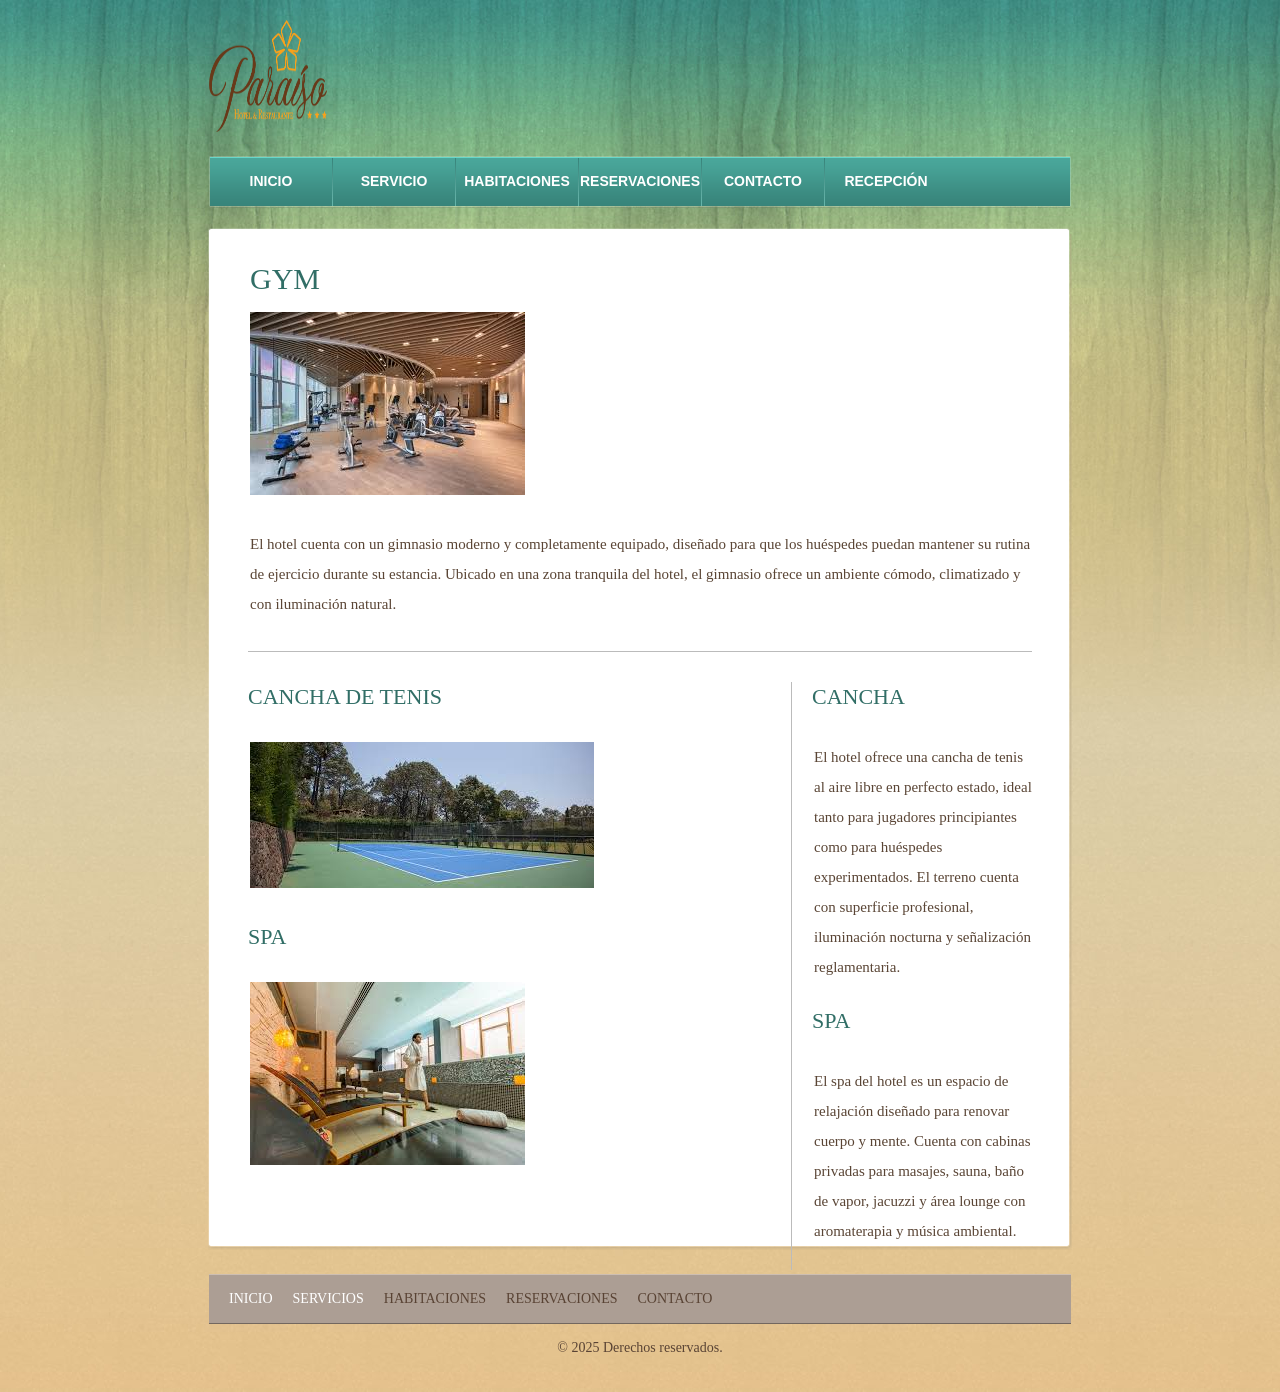
==== about.html @ c759f08c "Todo" ====
<!DOCTYPE html>
<html>

<head>
	<meta charset="UTF-8">
	<title>Servicios - que ofrecemos</title>
	<link rel="stylesheet" href="css/style.css" type="text/css">
</head>

<body>
	<div id="background">
		<div id="page">
			<div id="header">
				<div id="logo">
					<a href="index.html"><img src="images/LogoFinal.png" alt="LOGO" height="112" width="118"></a>
				</div>
				<div id="navigation">
					<ul>
						<li><a href="index.html">INICIO</a></li>
						<li><a href="about.html">SERVICIO</a></li>
						<li><a href="habitaciones.html">HABITACIONES</a></li>
						<li><a href="foods.html">RESERVACIONES</a></li>
						<li><a href="contact.html">CONTACTO</a></li>
						<li><a href="admin.html">RECEPCIÓN</a></li>
					</ul>
				</div>
			</div>
			<div id="contents">
				<div class="box">
					<div>
						<div class="body">
							<h1>GYM</h1>
							<p>
								<img src="images/gym.jpg" alt="Img">
							</p>
							<p>
								El hotel cuenta con un gimnasio moderno y completamente equipado, diseñado para que los
								huéspedes puedan mantener su rutina de ejercicio durante su estancia.
								Ubicado en una zona tranquila del hotel, el gimnasio ofrece un ambiente cómodo,
								climatizado y con iluminación natural.
							</p>
							<hr>
							<div class="ads">
								<h2>Cancha</h2>
								<p>
									El hotel ofrece una cancha de tenis al aire libre en perfecto estado,
									ideal tanto para jugadores principiantes como para huéspedes experimentados. El
									terreno cuenta con superficie profesional,
									iluminación nocturna y señalización reglamentaria.
								</p>
								<h2>SPA</h2>
								<p>
									El spa del hotel es un espacio de relajación diseñado para renovar cuerpo y mente.
									Cuenta con cabinas privadas para masajes, sauna, baño de vapor, jacuzzi y área
									lounge con aromaterapia y música ambiental.
								</p>
							</div>
							<h2>Cancha de tenis</h2>
							<p>
								<img src="images/tenis.jpg" alt="Img">
							</p>
							<h2>SPA</h2>
							<p>
								<img src="images/spa.jpg" alt="Img">
							</p>
						</div>
					</div>
				</div>
			</div>
		</div>
		<div id="footer">
			<div>
				<ul class="navigation">
					<li class="active">
						<a href="index.html">INICIO</a>
					</li>
					<li class="active">
						<a href="about.html">SERVICIOS</a>
					</li>
					<li>
						<a href="habitaciones.html">HABITACIONES</a>
					</li>
					<li>
						<a href="foods.html">RESERVACIONES</a>
					</li>
					<li>
						<a href="contact.html">CONTACTO</a>
					</li>
				</ul>
			</div>
			<p>
				© 2025 Derechos reservados.
			</p>
		</div>
	</div>
</body>

</html>
---- css/style.css ----
body {
	background: #ffb744 url(../images/bg-body.jpg) repeat left bottom;
	font-family: "Times New Roman", Times, serif;
	margin: 0;
}
#background {
	background: url(../images/bg-pattern.jpg) repeat-x center top;
	min-height: 1318px;
}
#page {
	width: 960px;
	margin: 0 auto;
}
img {
	border: 0;
}
/*------------------------------ Sprites ------------------------------*/
#navigation li, #navigation li a:hover, #navigation li.selected a {
	background-image: url(../images/bg-menu.png);
	background-repeat: repeat-x;
}
#contents div.box, #contents div.box > div, #contents div.body {
	background-image: url(../images/content-box.png);
	background-repeat: no-repeat;
}
#main div.box, #main div.box > div, #main div.box > div > div {
	background-image: url(../images/bg-box.png);
	background-repeat: no-repeat;
}
/*------------------------------ HEADER ------------------------------*/
#header {
	margin-bottom: 20px;
	padding-top: 20px;
}
/** Logo **/
#logo {
	float: left;
	margin-bottom: 20px;
	margin-left: 49px;
}
/** Navigation **/
#navigation {
	background: url(../images/bg-navigation.png) no-repeat;
	clear: both;
	height: 50px;
	width: 860px;
	margin: 0 auto;
	padding: 1px;
}
#navigation ul {
	display: inline-block;
	width: 860px;
	list-style: none;
	margin: 0;
	padding: 0;
}
#navigation li {
	float: left;
	background-position: 0 -118px;
	background-repeat: no-repeat;
	height: 49px;
	width: 122px;
	margin: 0;
	padding-left: 1px;
	text-align: center;
}
#navigation li:first-child {
	background: none;
	margin-left: 0;
	padding-left: 0;
}
#navigation li a {
	color: #fff;
	display: block;
	font: bold 14px/48px Arial, Helvetica, sans-serif;
	height: 49px;
	text-decoration: none;
	text-transform: uppercase;
}
#navigation li a:hover {
	background-position: 0 -59px;
	color: #6d6157;
}
#navigation li.selected a {
	background-position: 0 0;
	color: #e4e1bd;
}
/*------------------------------ CONTENTS ------------------------------*/
#contents {
	display: inline-block;
	width: 865px;
	padding: 0 47px;
}
#contents h1 {
	color: #316e66;
	font: 26px/30px "Times New Roman", Times, serif;
	margin: 18px 0 20px;
	padding-left: 2px;
	text-transform: uppercase;
}
#contents div.body h1, #contents h2 {
	color: #316e66;
	font: 30px/30px "Times New Roman", Times, serif;
	margin: 0 0 18px;
	text-transform: uppercase;
}
#contents h2 {
	font-size: 22px;
	margin: 0 0 30px;
}
#contents h2 a {
	color: #2c9688;
	text-decoration: none;
}
#contents p {
	color: #5a4535;
	font-size: 15px;
	line-height: 30px;
	margin: 0;
	padding: 0 0 24px 2px;
}
#contents p a {
	color: #5a4535;
}
#contents p a:hover, #news div.sidebar ul li a:hover {
	color: #917157;
}
/** box-shadow **/
#contents div.box {
	background-position: left bottom;
	margin-bottom: 20px;
	margin-left: 1px;
	padding: 0 0 6px;
}
#contents div.box > div {
	background-position: -1745px top;
	padding: 6px 0 0;
}
#contents div.body {
	background-position: -871px top;
	background-repeat: repeat-y;
	min-height: 980px;
	padding: 30px 40px 0;
}
/** Adbox **/
#adbox {
	background: url(../images/bg-adbox.png) no-repeat left top;
	width: 852px;
	margin: 0 auto;
	padding: 4px 5px 18px;
}
#adbox p {
	font-size: 16px;
}
.ads {
	float: right;
	width: 220px;
	border-left: 1px solid #bbbbbb;
	margin-left: 20px;
	padding-left: 20px;
}
hr {
	border:0;
	border-top: 1px solid #bbbbbb;
	margin-bottom: 30px;
}
/** MAIN **/
#main {
	float: left;
	min-height: 100px;
	width: 566px;
}
#main div.box {
	background-position: left bottom;
	margin-bottom: 12px;
	padding: 0 0 6px;
}
#main div.box > div {
	background-position: -1145px top;
	padding: 6px 0 0;
}
#main div.box > div > div {
	background-position: -572px top;
	background-repeat: repeat-y;
	padding: 17px;
}
#main div.box h3 {
	color: #316e66;
	font-weight: normal;
	letter-spacing: 1px;
	border-bottom: 1px dotted #9c8964;
	margin: 0;
	padding: 0 0 12px;
	text-transform: uppercase;
}
#main div.box h4 {
	font: 22px/24px "Times New Roman", Times, serif;
	font-weight: normal;
	margin: 6px 0 0;
}
#main div.box h4 a {
	color: #5a4535;
	text-decoration: none;
}
#main div.box ul {
	list-style: none;
	margin: 0;
	padding: 0;
}
#main div.box ul li {
	border-bottom: 1px dotted #9c8964;
}
#main div.box ul li span {
	color: #5a4535;
	display: block;
	font-size: 14px;
	margin-bottom: 12px;
}
#main div.box ul li p {
	line-height: 24px;
	padding: 0 0 3px;
}
/** SIDEBAR **/
#sidebar {
	float: right;
	height: auto;
	width: 285px;
}
#sidebar div.section {
	height: 144px;
	margin-bottom: 12px;
}
#sidebar div.section:first-child {
	padding: 3px 0 0;
}
#sidebar div.section > a:hover {
	filter:alpha(opacity=60);
	opacity: 0.6;
}
/** testimonials **/
#contents div#testimonials h3 {
	color: #2c9688;
	font-weight: normal;
	letter-spacing: 1px;
	border-bottom: 0;
	padding-bottom: 0;
}
#testimonials p {
	display: inline-block;
	line-height: 24px;
	padding-bottom: 3px;
}
#testimonials p span {
	float: right;
}
#testimonials p span a {
	color: #2c9688;
	text-decoration: none;
}
#testimonials p span a:hover {
	color: #2c9688;
}
/** Rooms, Foods Dive Sites **/
#rooms, #foods, #sites {
	list-style: none;
	margin: 0;
	padding: 0;
}
#rooms li, #foods li, #sites li {
	display: inline-block;
	width: 784px;
	border-top: 1px solid #b7b7b7;
	padding: 30px 0;
	position: relative;
}
#rooms li:first-child, #foods li:first-child, #sites li:first-child {
	border-top: 0;
}
#rooms li img {
	float: left;
	border: 1px solid #2c9688;
	margin-right: 15px;
}
#rooms .rate {
	color: #316e66;
	display: inline-block;
	font: 16px/35px "Times New Roman", Times, serif;
	height: 35px;
	width: 138px;
	border: 1px solid #5a4535;
	text-align: center;
	position: absolute;
	bottom: 30px;
}
/** Food **/
#foods li > div.infos {
	height: 169px;
	width: 780px;
	position: relative;
}
#foods li > div.infos p {
	background: url(../images/bg-foodDetail.png) repeat;
	color: #316e66;
	display: none;
	height: 60px;
	width: 740px;
	padding: 6px 20px 0;
	position: absolute;
	left: 0;
	bottom: 0;
}
#foods li > div.infos p span {
	display: block;
	font: 22px/22px "Times New Roman", Times, serif;
}
#foods li > div.infos:hover span.cover {
	background: url(../images/bg-foodInfos.png) repeat;
	display: inline-block;
	height: 100%;
	width: 100%;
	position: absolute;
	left: 0;
	top: 0;
}
#foods li > div.infos:hover p {
	display: block;
}
/** Dive Site **/
#sites li {
	padding-bottom: 0;
}
#sites li img {
	float: right;
	border: 1px solid #2c9688;
	margin-left: 15px;
}
/** News **/
#news {
	display: inline-block;
	width: 784px;
}
#news > div {
	width: 560px;
	border-right: 1px solid #bbbbbb;
	padding-right: 35px;
}
#news > div img {
	border: 1px solid #2c9688;
	margin-bottom: 20px;
}
#news > div h2 {
	margin-bottom: 12px;
}
#news > div span {
	color: #5a4535;
	display: block;
	font: 15px/24px "Times New Roman", Times, serif;
	margin-bottom: 30px;
}
#news > div span.author {
	color: #2c9688;
	display: block;
	font-size: 14px;
	margin-bottom: 20px;
}
#news div.sidebar {
	float: right;
	width: 160px;
	border: 0;
	padding: 0;
}
#news div.sidebar h3 {
	color: #2c9688;
	font-size: 20px;
	font-weight: normal;
	border-top: 1px solid #b7b7b7;
	margin: 0 0 12px;
	padding-top: 18px;
	text-transform: uppercase;
}
#news div.sidebar h3:first-child {
	border: 0;
	padding-top: 0px;
}
#news div.sidebar ul {
	list-style: none;
	margin: 0 0 8px;
	padding: 0;
}
#news div.sidebar ul li a {
	color: #5a4535;
	display: inline-block;
	font-size: 15px;
	margin-bottom: 6px;
	text-decoration: none;
}
#news ul li {
	margin-bottom: 12px;
}
/** Contact **/
#contact form {
	float: right;
	color: #5a4535;
	height: 320px;
	width: 420px;
	border: 1px solid #5a4535;
	padding: 19px 19px 6px;
}
#contact form table {
	border-collapse: collapse;
}
#contact form table td {
	padding-bottom: 6px;
}
#contact table td:first-child {
	font-size: 14px;
	line-height: 30px;
	width: 180px;
	text-transform: uppercase;
}
#contact table td.txtarea {
	vertical-align: top;
}
#contact form input {
	height: 17px;
	line-height: 17px;
	width: 278px;
	border: 1px solid #5a4535;
	border-radius: 2px;
}
#contact textarea {
	height: 143px;
	line-height: 17px;
	width: 338px;
	border: 1px solid #5a4535;
	border-radius: 2px;
	overflow: auto;
	resize: none;
}
#contact input.btn {
	background: url(../images/btn-send.png) no-repeat -70px 0;
	cursor: pointer;
	height: 26px;
	width: 60px;
	border: 0;
	padding: 0;
	margin: 0;
}
#contact input.btn:hover {
	background-position: 0 0;
}
#contact p span {
	display: block;
	text-transform: uppercase;
}
/*------------------------------ FOOTER ------------------------------*/
#footer {
	color: #594334;
	font-size: 14px;
	line-height: 48px;
	margin: -38px 0 20px;
	padding-top: 42px;
	text-transform: uppercase;
}
#footer > div {
	background-color: #ac9e94;
	height: 48px;
	width: 822px;
	border-bottom: 1px solid #72675f;
	border-top: 1px solid #cdbeb2;
	margin: 0 auto;
	padding: 0 20px;
	text-align: right;
}
#footer ul.navigation {
	float: left;
	display: inline-block;
	list-style: none;
	margin: 0;
	padding: 0;
}
#footer ul.navigation li {
	float: left;
	margin-right: 10px;
}
#footer ul.navigation li a {
	color: #594334;
	padding: 0 5px;
	text-decoration: none;
}
#footer ul.navigation li:first-child a {
	border-left: 0;
	padding-left: 0;
}
#footer ul.navigation li a:hover {
	color: #eee7c3;
}
#footer ul.navigation li.active a {
	color: #fff;
}
#footer p {
	margin: 0;
	text-align: center;
	text-transform: none;
}
/** Connect **/
#connect {
	float: right;
	display: inline-block;
	line-height: 26px;
	margin: 12px 0 0;
}
#connect a {
	background: url(../images/icons.png) no-repeat;
	display: inline-block;
	height: 23px;
	width: 23px;
	margin-left: 10px;
}
#connect a.pinterest {
	background-position: 0 -33px;
}
#connect a.facebook {
	background-position: 0 -98px;
}
#connect a.twitter {
	background-position: 0 -164px;
	width: 28px;
}
#connect a.googleplus {
	background-position: 0 -230px;
}
#connect a.pinterest:hover {
	background-position: 0 0;
}
#connect a.facebook:hover {
	background-position: 0 -65px;
}
#connect a.twitter:hover {
	background-position: 0 -131px;
}
#connect a.googleplus:hover {
	background-position: 0 -197px;
}
input[type="email"]:hover,
input:hover,
select:hover {
    opacity: 1 !important;
    visibility: visible !important;
    transform: scale(1) !important;
}
.btn-eliminar {
    background-color: #c62828;
    color: #fff;
    border: none;
    padding: 5px 10px;
    margin-top: 5px;
    cursor: pointer;
    border-radius: 5px;
}

.btn-eliminar:hover {
    background-color: #b71c1c;
}
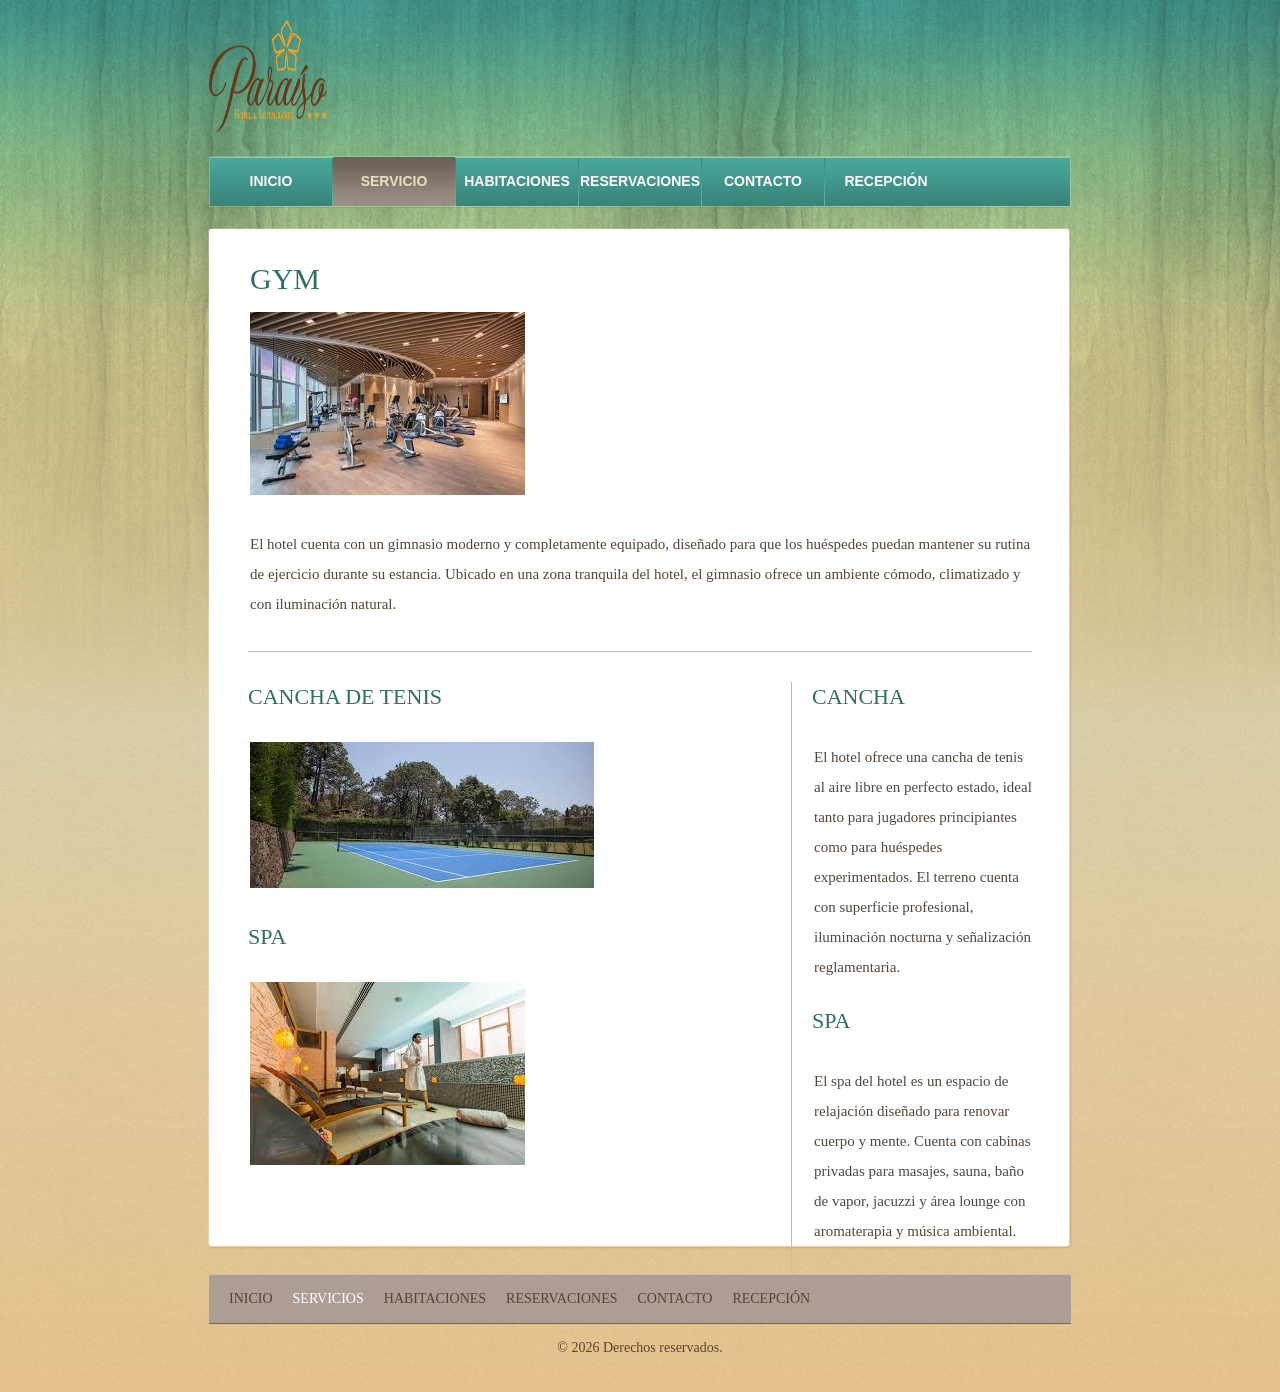
==== commit 3d03d08a: "Cambios" ====
--- a/about.html
+++ b/about.html
@@ -16,12 +16,24 @@
 				</div>
 				<div id="navigation">
 					<ul>
-						<li><a href="index.html">INICIO</a></li>
-						<li><a href="about.html">SERVICIO</a></li>
-						<li><a href="habitaciones.html">HABITACIONES</a></li>
-						<li><a href="foods.html">RESERVACIONES</a></li>
-						<li><a href="contact.html">CONTACTO</a></li>
-						<li><a href="admin.html">RECEPCIÓN</a></li>
+						<li>
+							<a href="index.html">INICIO</a>
+						</li>
+						<li class="selected">
+							<a href="about.html">SERVICIO</a>
+						</li>
+						<li>
+							<a href="habitaciones.html">HABITACIONES</a>
+						</li>
+						<li>
+							<a href="foods.html">RESERVACIONES</a>
+						</li>
+						<li>
+							<a href="contact.html">CONTACTO</a>
+						</li>
+						<li>
+							<a href="admin.html">RECEPCIÓN</a>
+						</li>
 					</ul>
 				</div>
 			</div>
@@ -71,7 +83,7 @@
 		<div id="footer">
 			<div>
 				<ul class="navigation">
-					<li class="active">
+					<li>
 						<a href="index.html">INICIO</a>
 					</li>
 					<li class="active">
@@ -86,10 +98,13 @@
 					<li>
 						<a href="contact.html">CONTACTO</a>
 					</li>
+					<li>
+						<a href="admin.html">RECEPCIÓN</a>
+					</li>
 				</ul>
 			</div>
 			<p>
-				© 2025 Derechos reservados.
+				© 2026 Derechos reservados.
 			</p>
 		</div>
 	</div>
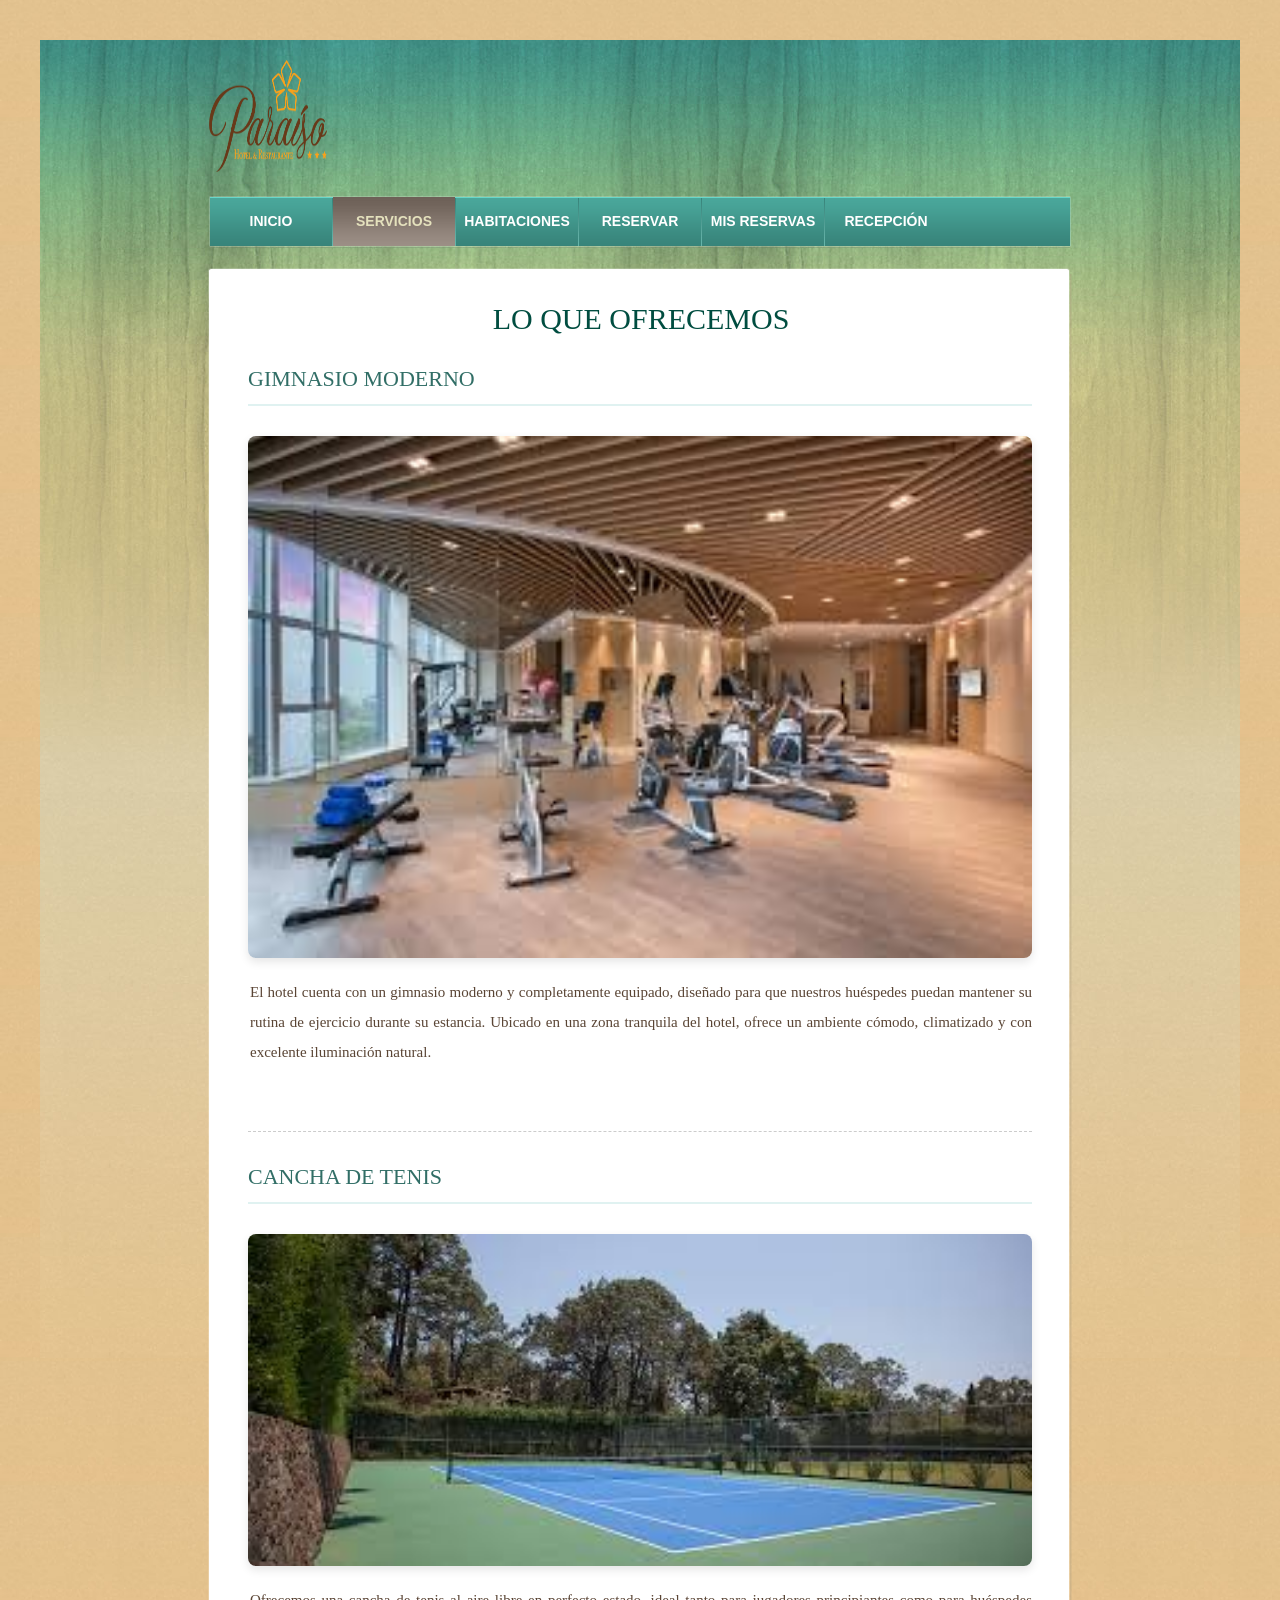
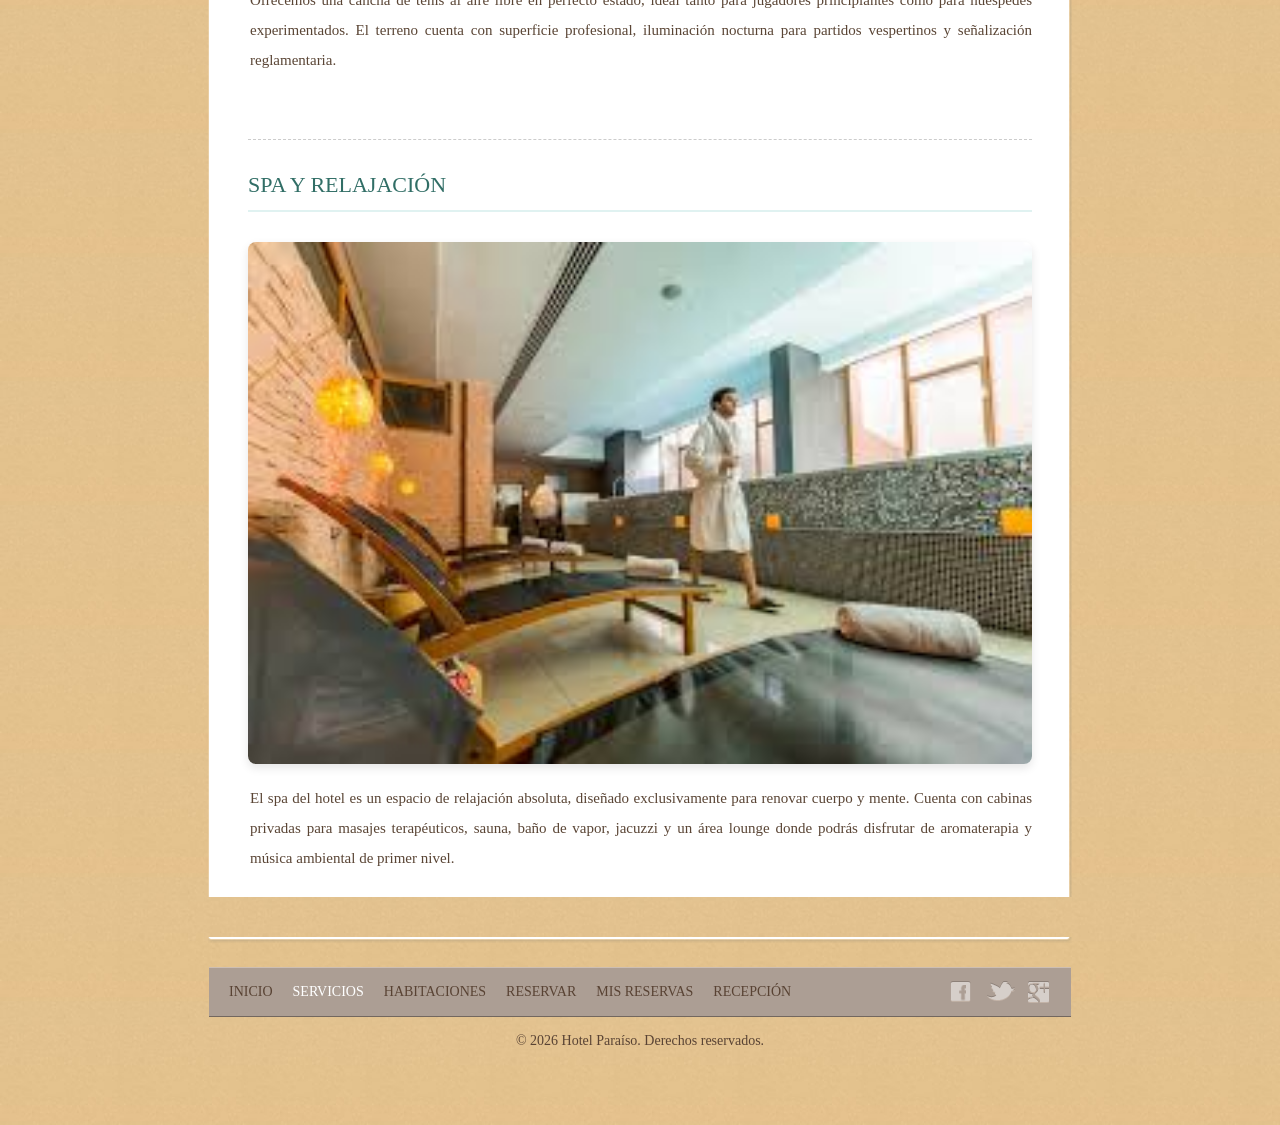
==== commit 15d244e0: "Correcciones" ====
--- a/about.html
+++ b/about.html
@@ -1,10 +1,39 @@
 <!DOCTYPE html>
-<html>
+<html lang="es">
 
 <head>
 	<meta charset="UTF-8">
-	<title>Servicios - que ofrecemos</title>
+	<title>HOTEL PARAÍSO - SERVICIOS</title>
 	<link rel="stylesheet" href="css/style.css" type="text/css">
+	<link rel="stylesheet" href="css/estilo.css" type="text/css">
+	<style>
+		/* Pequeños ajustes para que las imágenes y textos de servicios se vean espectaculares */
+		.servicio-seccion {
+			margin-bottom: 40px;
+		}
+
+		.servicio-seccion h2 {
+			color: #00695c;
+			border-bottom: 2px solid #e0f2f1;
+			padding-bottom: 10px;
+			margin-bottom: 15px;
+		}
+
+		.servicio-seccion img {
+			width: 100%;
+			max-width: 800px;
+			border-radius: 8px;
+			box-shadow: 0 4px 10px rgba(0, 0, 0, 0.1);
+			margin-bottom: 15px;
+		}
+
+		.servicio-seccion p {
+			font-size: 1.05em;
+			line-height: 1.6;
+			color: #444;
+			text-align: justify;
+		}
+	</style>
 </head>
 
 <body>
@@ -20,16 +49,16 @@
 							<a href="index.html">INICIO</a>
 						</li>
 						<li class="selected">
-							<a href="about.html">SERVICIO</a>
+							<a href="about.html">SERVICIOS</a>
 						</li>
 						<li>
 							<a href="habitaciones.html">HABITACIONES</a>
 						</li>
 						<li>
-							<a href="foods.html">RESERVACIONES</a>
+							<a href="reservar.html">RESERVAR</a>
 						</li>
 						<li>
-							<a href="contact.html">CONTACTO</a>
+							<a href="misreservas.html">MIS RESERVAS</a>
 						</li>
 						<li>
 							<a href="admin.html">RECEPCIÓN</a>
@@ -37,74 +66,78 @@
 					</ul>
 				</div>
 			</div>
+
 			<div id="contents">
 				<div class="box">
 					<div>
 						<div class="body">
-							<h1>GYM</h1>
-							<p>
-								<img src="images/gym.jpg" alt="Img">
-							</p>
-							<p>
-								El hotel cuenta con un gimnasio moderno y completamente equipado, diseñado para que los
-								huéspedes puedan mantener su rutina de ejercicio durante su estancia.
-								Ubicado en una zona tranquila del hotel, el gimnasio ofrece un ambiente cómodo,
-								climatizado y con iluminación natural.
-							</p>
-							<hr>
-							<div class="ads">
-								<h2>Cancha</h2>
+							<h1 style="text-align: center; margin-bottom: 30px; color: #004d40;">LO QUE OFRECEMOS</h1>
+
+							<div class="servicio-seccion">
+								<h2>Gimnasio Moderno</h2>
+								<img src="images/gym.jpg" alt="Gimnasio del Hotel">
 								<p>
-									El hotel ofrece una cancha de tenis al aire libre en perfecto estado,
-									ideal tanto para jugadores principiantes como para huéspedes experimentados. El
-									terreno cuenta con superficie profesional,
-									iluminación nocturna y señalización reglamentaria.
-								</p>
-								<h2>SPA</h2>
-								<p>
-									El spa del hotel es un espacio de relajación diseñado para renovar cuerpo y mente.
-									Cuenta con cabinas privadas para masajes, sauna, baño de vapor, jacuzzi y área
-									lounge con aromaterapia y música ambiental.
+									El hotel cuenta con un gimnasio moderno y completamente equipado, diseñado para que
+									nuestros
+									huéspedes puedan mantener su rutina de ejercicio durante su estancia. Ubicado en una
+									zona tranquila del hotel,
+									ofrece un ambiente cómodo, climatizado y con excelente iluminación natural.
 								</p>
 							</div>
-							<h2>Cancha de tenis</h2>
-							<p>
-								<img src="images/tenis.jpg" alt="Img">
-							</p>
-							<h2>SPA</h2>
-							<p>
-								<img src="images/spa.jpg" alt="Img">
-							</p>
+
+							<hr style="border: 0; border-top: 1px dashed #ccc; margin: 30px 0;">
+
+							<div class="servicio-seccion">
+								<h2>Cancha de Tenis</h2>
+								<img src="images/tenis.jpg" alt="Cancha de Tenis">
+								<p>
+									Ofrecemos una cancha de tenis al aire libre en perfecto estado, ideal tanto para
+									jugadores principiantes
+									como para huéspedes experimentados. El terreno cuenta con superficie profesional,
+									iluminación nocturna para
+									partidos vespertinos y señalización reglamentaria.
+								</p>
+							</div>
+
+							<hr style="border: 0; border-top: 1px dashed #ccc; margin: 30px 0;">
+
+							<div class="servicio-seccion">
+								<h2>SPA y Relajación</h2>
+								<img src="images/spa.jpg" alt="Servicios de SPA">
+								<p>
+									El spa del hotel es un espacio de relajación absoluta, diseñado exclusivamente para
+									renovar cuerpo y mente.
+									Cuenta con cabinas privadas para masajes terapéuticos, sauna, baño de vapor, jacuzzi
+									y un área lounge
+									donde podrás disfrutar de aromaterapia y música ambiental de primer nivel.
+								</p>
+							</div>
+
 						</div>
 					</div>
 				</div>
 			</div>
 		</div>
+
 		<div id="footer">
 			<div>
 				<ul class="navigation">
-					<li>
-						<a href="index.html">INICIO</a>
-					</li>
-					<li class="active">
-						<a href="about.html">SERVICIOS</a>
-					</li>
-					<li>
-						<a href="habitaciones.html">HABITACIONES</a>
-					</li>
-					<li>
-						<a href="foods.html">RESERVACIONES</a>
-					</li>
-					<li>
-						<a href="contact.html">CONTACTO</a>
-					</li>
-					<li>
-						<a href="admin.html">RECEPCIÓN</a>
-					</li>
+					<li><a href="index.html">INICIO</a></li>
+					<li class="active"><a href="about.html">SERVICIOS</a></li>
+					<li><a href="habitaciones.html">HABITACIONES</a></li>
+					<li><a href="reservar.html">RESERVAR</a></li>
+					<li><a href="misreservas.html">MIS RESERVAS</a></li>
+					<li><a href="admin.html">RECEPCIÓN</a></li>
 				</ul>
+
+				<div id="connect">
+					<a href="#" class="facebook"></a>
+					<a href="#" class="twitter"></a>
+					<a href="#" class="googleplus"></a>
+				</div>
 			</div>
 			<p>
-				© 2026 Derechos reservados.
+				© 2026 Hotel Paraíso. Derechos reservados.
 			</p>
 		</div>
 	</div>
--- a/css/estilo.css
+++ b/css/estilo.css
@@ -0,0 +1,60 @@
+body {
+            font-family: 'Georgia', serif;
+            background-color: #ffffff;
+            color: #004d40;
+            padding: 40px;
+        }
+
+        h1 {
+            font-size: 32px;
+            color: #004d40;
+            margin-bottom: 20px;
+        }
+
+        .form-reserva {
+            max-width: 450px;
+            background: #f5f5f5;
+            padding: 20px;
+            border-radius: 10px;
+            box-shadow: 0 2px 10px rgba(0, 0, 0, 0.1);
+        }
+
+        label {
+            display: block;
+            margin-top: 15px;
+            font-weight: bold;
+        }
+
+        input, select, button {
+            width: 100%;
+            padding: 10px;
+            margin-top: 5px;
+            border: 1px solid #ccc;
+            border-radius: 5px;
+            font-size: 14px;
+        }
+
+        button {
+            background-color: #00695c;
+            color: white;
+            font-weight: bold;
+            cursor: pointer;
+            margin-top: 20px;
+        }
+
+        button:hover {
+            background-color: #004d40;
+        }
+
+        .mensaje {
+            margin-top: 15px;
+            font-size: 15px;
+            font-style: italic;
+        }
+input[type="email"]:hover,
+input:hover,
+select:hover {
+    opacity: 1 !important;
+    visibility: visible !important;
+    transform: scale(1) !important;
+}
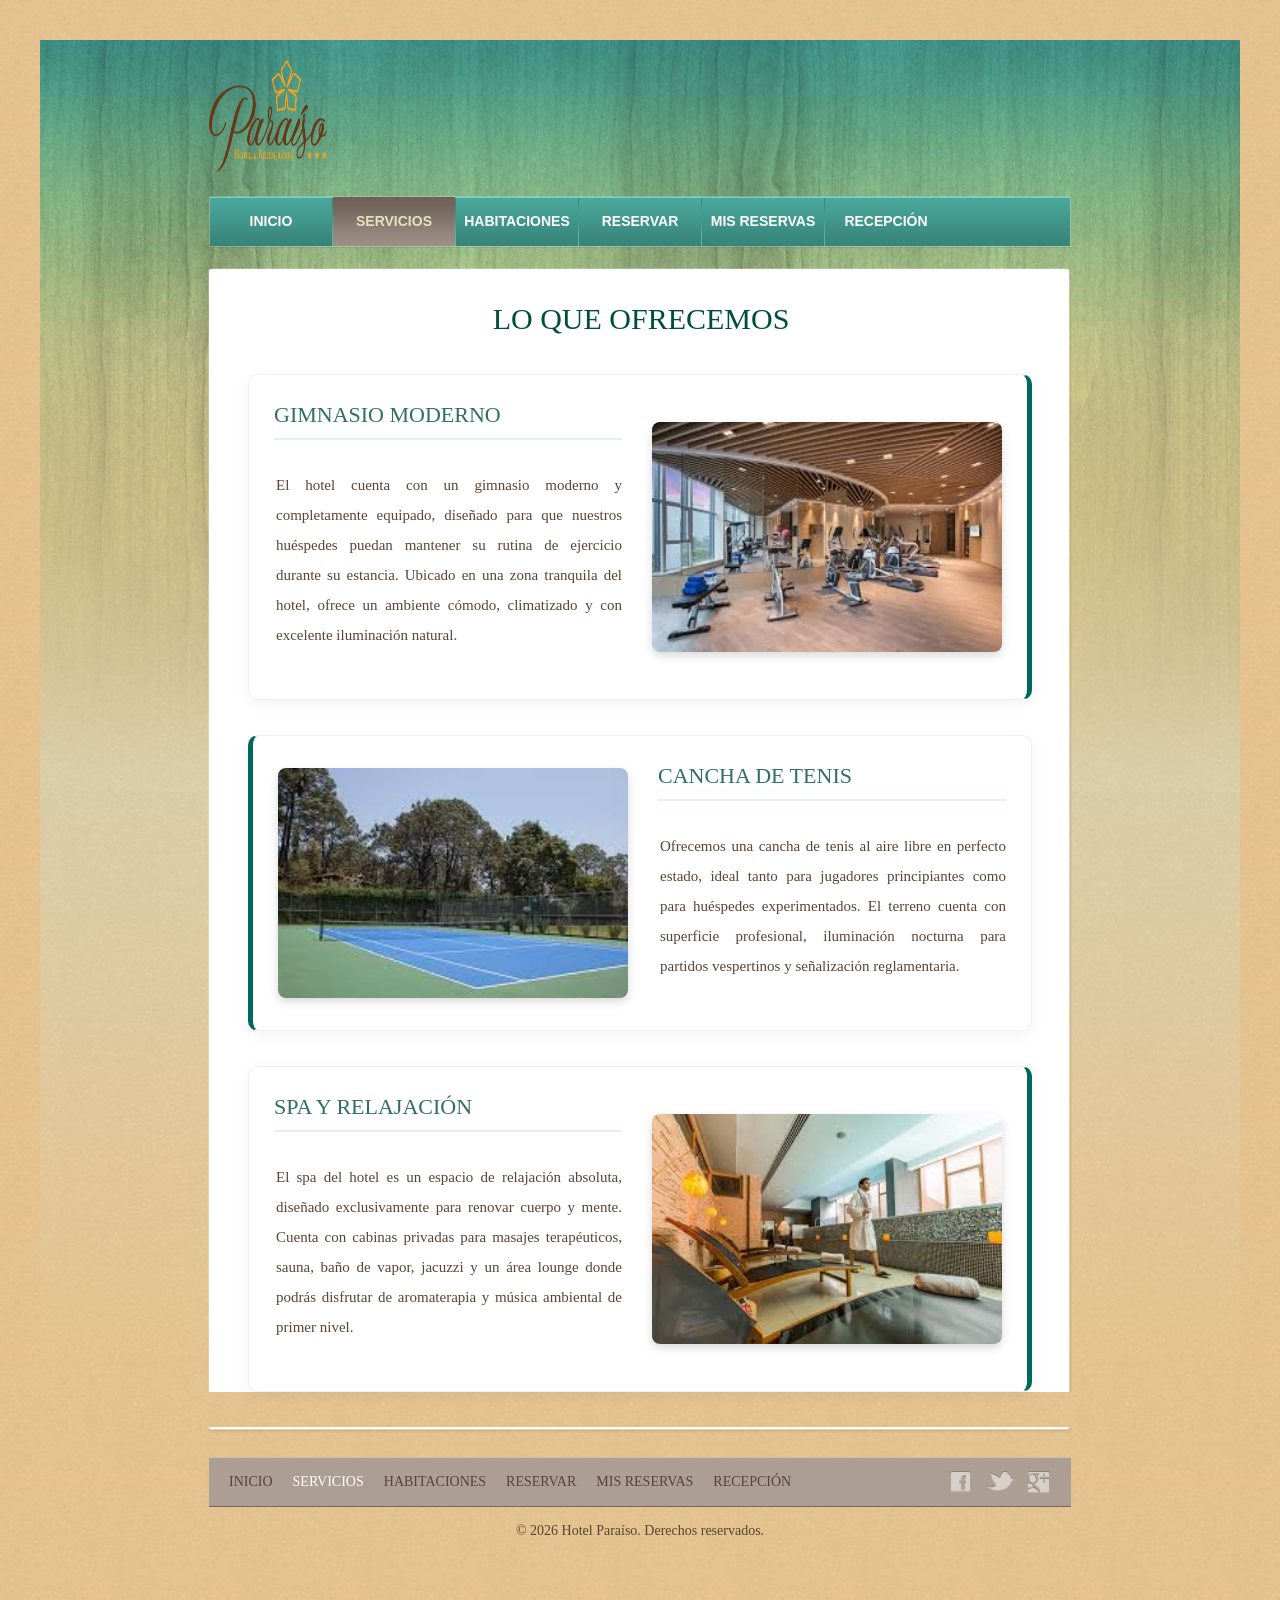
==== commit a979142c: "correcciones 2" ====
--- a/about.html
+++ b/about.html
@@ -7,31 +7,79 @@
 	<link rel="stylesheet" href="css/style.css" type="text/css">
 	<link rel="stylesheet" href="css/estilo.css" type="text/css">
 	<style>
-		/* Pequeños ajustes para que las imágenes y textos de servicios se vean espectaculares */
+		/* Diseño moderno y adaptativo para Servicios */
 		.servicio-seccion {
-			margin-bottom: 40px;
+			display: flex;
+			align-items: center;
+			gap: 30px;
+			margin-bottom: 35px;
+			background: #ffffff;
+			padding: 25px;
+			border-radius: 10px;
+			box-shadow: 0 4px 15px rgba(0, 0, 0, 0.05);
+			border: 1px solid #f0f0f0;
+			border-left: 5px solid #00695c;
 		}
 
-		.servicio-seccion h2 {
-			color: #00695c;
-			border-bottom: 2px solid #e0f2f1;
-			padding-bottom: 10px;
-			margin-bottom: 15px;
+		/* Hace que el segundo servicio (Tenis) tenga la imagen a la derecha para darle dinamismo */
+		.servicio-seccion:nth-child(even) {
+			flex-direction: row-reverse;
+			border-left: 1px solid #f0f0f0;
+			border-right: 5px solid #00695c;
 		}
 
 		.servicio-seccion img {
-			width: 100%;
-			max-width: 800px;
+			width: 350px;
+			/* Tamaño más pequeño y fijo para evitar que se pixelen */
+			height: 230px;
+			object-fit: cover;
 			border-radius: 8px;
-			box-shadow: 0 4px 10px rgba(0, 0, 0, 0.1);
-			margin-bottom: 15px;
+			box-shadow: 0 4px 10px rgba(0, 0, 0, 0.15);
+			flex-shrink: 0;
 		}
 
-		.servicio-seccion p {
+		.servicio-content {
+			flex: 1;
+		}
+
+		.servicio-content h2 {
+			color: #00695c;
+			border-bottom: 2px solid #e0f2f1;
+			padding-bottom: 8px;
+			margin-top: 0;
+			margin-bottom: 15px;
+			font-size: 1.6em;
+		}
+
+		.servicio-content p {
 			font-size: 1.05em;
-			line-height: 1.6;
-			color: #444;
+			line-height: 1.7;
+			color: #555;
 			text-align: justify;
+			margin: 0;
+		}
+
+		/* Diseño responsivo para celulares y pantallas pequeñas */
+		@media (max-width: 768px) {
+
+			.servicio-seccion,
+			.servicio-seccion:nth-child(even) {
+				flex-direction: column;
+				text-align: center;
+				border-left: 1px solid #f0f0f0 !important;
+				border-right: 1px solid #f0f0f0 !important;
+				border-top: 5px solid #00695c;
+			}
+
+			.servicio-seccion img {
+				width: 100%;
+				max-width: 400px;
+				height: auto;
+			}
+
+			.servicio-content p {
+				text-align: center;
+			}
 		}
 	</style>
 </head>
@@ -71,46 +119,48 @@
 				<div class="box">
 					<div>
 						<div class="body">
-							<h1 style="text-align: center; margin-bottom: 30px; color: #004d40;">LO QUE OFRECEMOS</h1>
+							<h1 style="text-align: center; margin-bottom: 40px; color: #004d40;">LO QUE OFRECEMOS</h1>
 
 							<div class="servicio-seccion">
-								<h2>Gimnasio Moderno</h2>
 								<img src="images/gym.jpg" alt="Gimnasio del Hotel">
-								<p>
-									El hotel cuenta con un gimnasio moderno y completamente equipado, diseñado para que
-									nuestros
-									huéspedes puedan mantener su rutina de ejercicio durante su estancia. Ubicado en una
-									zona tranquila del hotel,
-									ofrece un ambiente cómodo, climatizado y con excelente iluminación natural.
-								</p>
+								<div class="servicio-content">
+									<h2>Gimnasio Moderno</h2>
+									<p>
+										El hotel cuenta con un gimnasio moderno y completamente equipado, diseñado para
+										que
+										nuestros huéspedes puedan mantener su rutina de ejercicio durante su estancia.
+										Ubicado en una zona tranquila del hotel, ofrece un ambiente cómodo, climatizado
+										y con excelente iluminación natural.
+									</p>
+								</div>
 							</div>
 
-							<hr style="border: 0; border-top: 1px dashed #ccc; margin: 30px 0;">
+							<div class="servicio-seccion">
+								<img src="images/tenis.jpg" alt="Cancha de Tenis">
+								<div class="servicio-content">
+									<h2>Cancha de Tenis</h2>
+									<p>
+										Ofrecemos una cancha de tenis al aire libre en perfecto estado, ideal tanto para
+										jugadores principiantes como para huéspedes experimentados. El terreno cuenta
+										con superficie profesional,
+										iluminación nocturna para partidos vespertinos y señalización reglamentaria.
+									</p>
+								</div>
+							</div>
 
 							<div class="servicio-seccion">
-								<h2>Cancha de Tenis</h2>
-								<img src="images/tenis.jpg" alt="Cancha de Tenis">
-								<p>
-									Ofrecemos una cancha de tenis al aire libre en perfecto estado, ideal tanto para
-									jugadores principiantes
-									como para huéspedes experimentados. El terreno cuenta con superficie profesional,
-									iluminación nocturna para
-									partidos vespertinos y señalización reglamentaria.
-								</p>
-							</div>
-
-							<hr style="border: 0; border-top: 1px dashed #ccc; margin: 30px 0;">
-
-							<div class="servicio-seccion">
-								<h2>SPA y Relajación</h2>
 								<img src="images/spa.jpg" alt="Servicios de SPA">
-								<p>
-									El spa del hotel es un espacio de relajación absoluta, diseñado exclusivamente para
-									renovar cuerpo y mente.
-									Cuenta con cabinas privadas para masajes terapéuticos, sauna, baño de vapor, jacuzzi
-									y un área lounge
-									donde podrás disfrutar de aromaterapia y música ambiental de primer nivel.
-								</p>
+								<div class="servicio-content">
+									<h2>SPA y Relajación</h2>
+									<p>
+										El spa del hotel es un espacio de relajación absoluta, diseñado exclusivamente
+										para
+										renovar cuerpo y mente. Cuenta con cabinas privadas para masajes terapéuticos,
+										sauna, baño de vapor, jacuzzi
+										y un área lounge donde podrás disfrutar de aromaterapia y música ambiental de
+										primer nivel.
+									</p>
+								</div>
 							</div>
 
 						</div>
